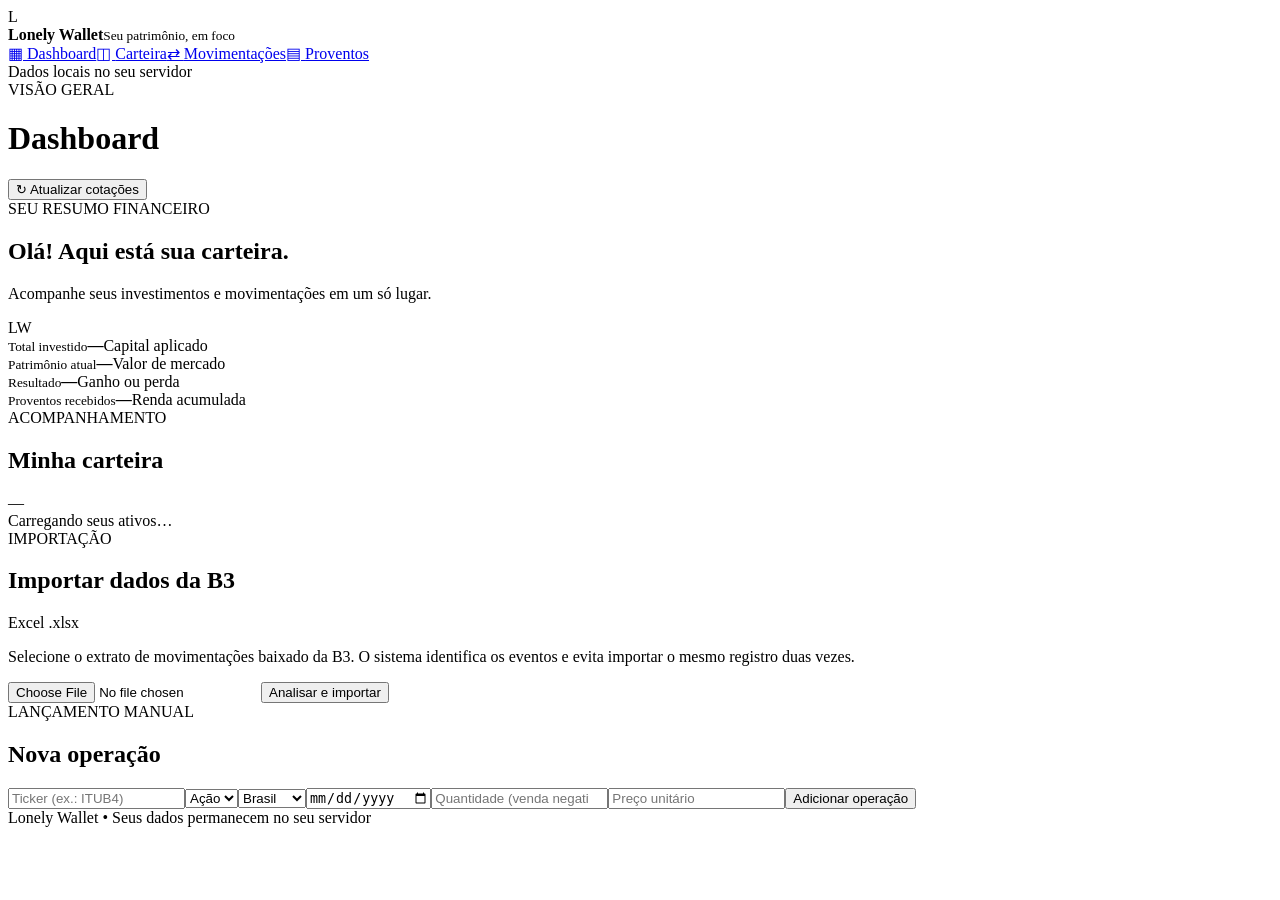
==== app/static/index.html @ d23b5d94 "Add files via upload" ====
<!DOCTYPE html>
<html lang="pt-BR">
<head>
<meta charset="UTF-8"><meta name="viewport" content="width=device-width, initial-scale=1">
<meta name="theme-color" content="#10131b"><link rel="manifest" href="/manifest.json">
<link rel="stylesheet" href="/style.css"><title>Lonely Wallet</title>
</head>
<body>
<div class="app">
<aside class="sidebar">
  <div class="brand"><div class="brand-icon">L</div><div><b>Lonely Wallet</b><small>Seu patrimônio, em foco</small></div></div>
  <nav><a class="active" href="#dashboard">▦ <span>Dashboard</span></a><a href="#carteira">◫ <span>Carteira</span></a><a href="#movimentacoes">⇄ <span>Movimentações</span></a><a href="#proventos">▤ <span>Proventos</span></a></nav>
  <div class="sidebar-bottom"><span class="status-dot"></span> Dados locais no seu servidor</div>
</aside>
<main>
<header class="topbar"><div><span class="eyebrow">VISÃO GERAL</span><h1>Dashboard</h1></div><button id="btn-atualizar" class="secondary">↻ Atualizar cotações</button></header>
<section class="welcome"><div><span class="eyebrow">SEU RESUMO FINANCEIRO</span><h2>Olá! Aqui está sua carteira.</h2><p>Acompanhe seus investimentos e movimentações em um só lugar.</p></div><div class="welcome-mark">LW</div></section>
<section class="metrics" id="totais">
<div class="metric"><small>Total investido</small><b>—</b><span>Capital aplicado</span></div><div class="metric"><small>Patrimônio atual</small><b>—</b><span>Valor de mercado</span></div><div class="metric"><small>Resultado</small><b>—</b><span>Ganho ou perda</span></div><div class="metric"><small>Proventos recebidos</small><b>—</b><span>Renda acumulada</span></div>
</section>
<section class="panel" id="carteira"><div class="section-head"><div><span class="eyebrow">ACOMPANHAMENTO</span><h2>Minha carteira</h2></div><span class="muted" id="qtd-ativos">—</span></div><div id="lista" class="asset-list"><div class="empty">Carregando seus ativos…</div></div></section>
<div class="columns">
<section class="panel" id="movimentacoes"><div class="section-head"><div><span class="eyebrow">IMPORTAÇÃO</span><h2>Importar dados da B3</h2></div><span class="tag">Excel .xlsx</span></div><p class="muted">Selecione o extrato de movimentações baixado da B3. O sistema identifica os eventos e evita importar o mesmo registro duas vezes.</p><div class="upload"><input type="file" id="arquivo" accept=".xlsx"><button id="btn-importar">Analisar e importar</button></div><div id="import-status" class="notice" hidden></div></section>
<section class="panel"><div class="section-head"><div><span class="eyebrow">LANÇAMENTO MANUAL</span><h2>Nova operação</h2></div></div><form id="form-op" class="operation-form">
<input name="ticker" placeholder="Ticker (ex.: ITUB4)" required><select name="tipo"><option value="acao">Ação</option><option value="fii">FII</option><option value="etf">ETF</option></select><select name="mercado"><option value="BR">Brasil</option><option value="EXT">Exterior</option></select><input name="data" type="date" required><input name="qtd" type="number" step="any" placeholder="Quantidade (venda negativa)" required><input name="preco" type="number" step="any" placeholder="Preço unitário" required><button type="submit">Adicionar operação</button>
</form></section>
</div>
<footer>Lonely Wallet <span>• Seus dados permanecem no seu servidor</span></footer>
</main></div>
<script src="/app.js"></script>
</body></html>
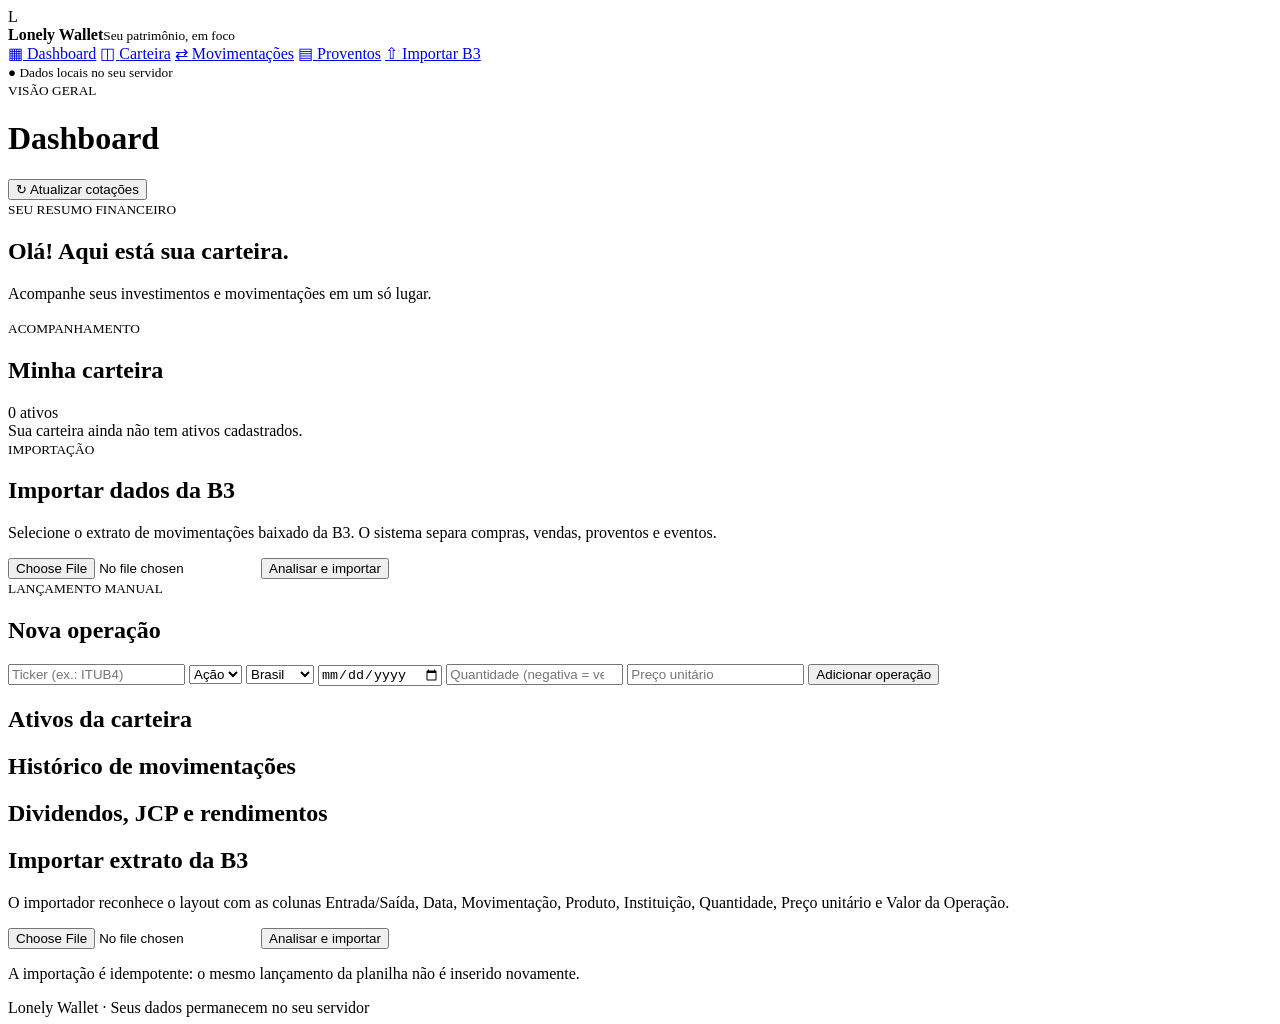
==== commit 3cf0b9cd: "Add files via upload" ====
--- a/app/static/index.html
+++ b/app/static/index.html
@@ -1,31 +1,41 @@
-<!DOCTYPE html>
-<html lang="pt-BR">
-<head>
-<meta charset="UTF-8"><meta name="viewport" content="width=device-width, initial-scale=1">
-<meta name="theme-color" content="#10131b"><link rel="manifest" href="/manifest.json">
-<link rel="stylesheet" href="/style.css"><title>Lonely Wallet</title>
-</head>
-<body>
-<div class="app">
+<!doctype html>
+<html lang="pt-BR"><head>
+<meta charset="utf-8"><meta name="viewport" content="width=device-width,initial-scale=1">
+<meta name="theme-color" content="#0b1220"><link rel="stylesheet" href="/style.css">
+<title>Lonely Wallet</title></head><body>
 <aside class="sidebar">
-  <div class="brand"><div class="brand-icon">L</div><div><b>Lonely Wallet</b><small>Seu patrimônio, em foco</small></div></div>
-  <nav><a class="active" href="#dashboard">▦ <span>Dashboard</span></a><a href="#carteira">◫ <span>Carteira</span></a><a href="#movimentacoes">⇄ <span>Movimentações</span></a><a href="#proventos">▤ <span>Proventos</span></a></nav>
-  <div class="sidebar-bottom"><span class="status-dot"></span> Dados locais no seu servidor</div>
+  <div class="brand"><div class="logo">L</div><div><b>Lonely Wallet</b><small>Seu patrimônio, em foco</small></div></div>
+  <nav id="nav">
+    <a href="#dashboard" data-page="dashboard" class="active">▦ <span>Dashboard</span></a>
+    <a href="#carteira" data-page="carteira">◫ <span>Carteira</span></a>
+    <a href="#movimentacoes" data-page="movimentacoes">⇄ <span>Movimentações</span></a>
+    <a href="#proventos" data-page="proventos">▤ <span>Proventos</span></a>
+    <a href="#importar" data-page="importar">⇧ <span>Importar B3</span></a>
+  </nav>
+  <small class="local">● Dados locais no seu servidor</small>
 </aside>
 <main>
-<header class="topbar"><div><span class="eyebrow">VISÃO GERAL</span><h1>Dashboard</h1></div><button id="btn-atualizar" class="secondary">↻ Atualizar cotações</button></header>
-<section class="welcome"><div><span class="eyebrow">SEU RESUMO FINANCEIRO</span><h2>Olá! Aqui está sua carteira.</h2><p>Acompanhe seus investimentos e movimentações em um só lugar.</p></div><div class="welcome-mark">LW</div></section>
-<section class="metrics" id="totais">
-<div class="metric"><small>Total investido</small><b>—</b><span>Capital aplicado</span></div><div class="metric"><small>Patrimônio atual</small><b>—</b><span>Valor de mercado</span></div><div class="metric"><small>Resultado</small><b>—</b><span>Ganho ou perda</span></div><div class="metric"><small>Proventos recebidos</small><b>—</b><span>Renda acumulada</span></div>
+<header><div><small id="eyebrow">VISÃO GERAL</small><h1 id="page-title">Dashboard</h1></div><button id="btn-atualizar" class="secondary">↻ Atualizar cotações</button></header>
+<section id="page-dashboard" class="page">
+  <div class="hero"><small>SEU RESUMO FINANCEIRO</small><h2>Olá! Aqui está sua carteira.</h2><p>Acompanhe seus investimentos e movimentações em um só lugar.</p></div>
+  <div class="cards" id="totais"></div>
+  <section class="panel"><div class="panel-head"><div><small>ACOMPANHAMENTO</small><h2>Minha carteira</h2></div><span id="ativos-count">0 ativos</span></div><div id="lista" class="empty">Sua carteira ainda não tem ativos cadastrados.</div></section>
+  <div class="two">
+    <section class="panel"><small>IMPORTAÇÃO</small><h2>Importar dados da B3</h2><p>Selecione o extrato de movimentações baixado da B3. O sistema separa compras, vendas, proventos e eventos.</p><div class="upload"><input type="file" id="arquivo" accept=".xlsx"><button id="btn-importar">Analisar e importar</button></div><div id="import-result"></div></section>
+    <section class="panel"><small>LANÇAMENTO MANUAL</small><h2>Nova operação</h2><form id="form-op" class="form-grid">
+      <input name="ticker" placeholder="Ticker (ex.: ITUB4)" required>
+      <select name="tipo"><option value="acao">Ação</option><option value="fii">FII</option><option value="etf">ETF</option></select>
+      <select name="mercado"><option value="BR">Brasil</option><option value="EXT">Exterior</option></select>
+      <input name="data" type="date" required>
+      <input name="qtd" type="number" step="any" placeholder="Quantidade (negativa = venda)" required>
+      <input name="preco" type="number" step="any" placeholder="Preço unitário" required>
+      <button class="wide" type="submit">Adicionar operação</button>
+    </form></section>
+  </div>
 </section>
-<section class="panel" id="carteira"><div class="section-head"><div><span class="eyebrow">ACOMPANHAMENTO</span><h2>Minha carteira</h2></div><span class="muted" id="qtd-ativos">—</span></div><div id="lista" class="asset-list"><div class="empty">Carregando seus ativos…</div></div></section>
-<div class="columns">
-<section class="panel" id="movimentacoes"><div class="section-head"><div><span class="eyebrow">IMPORTAÇÃO</span><h2>Importar dados da B3</h2></div><span class="tag">Excel .xlsx</span></div><p class="muted">Selecione o extrato de movimentações baixado da B3. O sistema identifica os eventos e evita importar o mesmo registro duas vezes.</p><div class="upload"><input type="file" id="arquivo" accept=".xlsx"><button id="btn-importar">Analisar e importar</button></div><div id="import-status" class="notice" hidden></div></section>
-<section class="panel"><div class="section-head"><div><span class="eyebrow">LANÇAMENTO MANUAL</span><h2>Nova operação</h2></div></div><form id="form-op" class="operation-form">
-<input name="ticker" placeholder="Ticker (ex.: ITUB4)" required><select name="tipo"><option value="acao">Ação</option><option value="fii">FII</option><option value="etf">ETF</option></select><select name="mercado"><option value="BR">Brasil</option><option value="EXT">Exterior</option></select><input name="data" type="date" required><input name="qtd" type="number" step="any" placeholder="Quantidade (venda negativa)" required><input name="preco" type="number" step="any" placeholder="Preço unitário" required><button type="submit">Adicionar operação</button>
-</form></section>
-</div>
-<footer>Lonely Wallet <span>• Seus dados permanecem no seu servidor</span></footer>
-</main></div>
-<script src="/app.js"></script>
-</body></html>+<section id="page-carteira" class="page hidden"><section class="panel"><h2>Ativos da carteira</h2><div id="carteira-table"></div></section></section>
+<section id="page-movimentacoes" class="page hidden"><section class="panel"><h2>Histórico de movimentações</h2><div id="mov-table"></div></section></section>
+<section id="page-proventos" class="page hidden"><section class="panel"><h2>Dividendos, JCP e rendimentos</h2><div id="prov-table"></div></section></section>
+<section id="page-importar" class="page hidden"><section class="panel"><h2>Importar extrato da B3</h2><p>O importador reconhece o layout com as colunas Entrada/Saída, Data, Movimentação, Produto, Instituição, Quantidade, Preço unitário e Valor da Operação.</p><input type="file" id="arquivo2" accept=".xlsx"><button id="btn-importar2">Analisar e importar</button><div id="import-result2"></div><p class="muted">A importação é idempotente: o mesmo lançamento da planilha não é inserido novamente.</p></section></section>
+<footer>Lonely Wallet · Seus dados permanecem no seu servidor</footer>
+</main><script src="/app.js"></script></body></html>
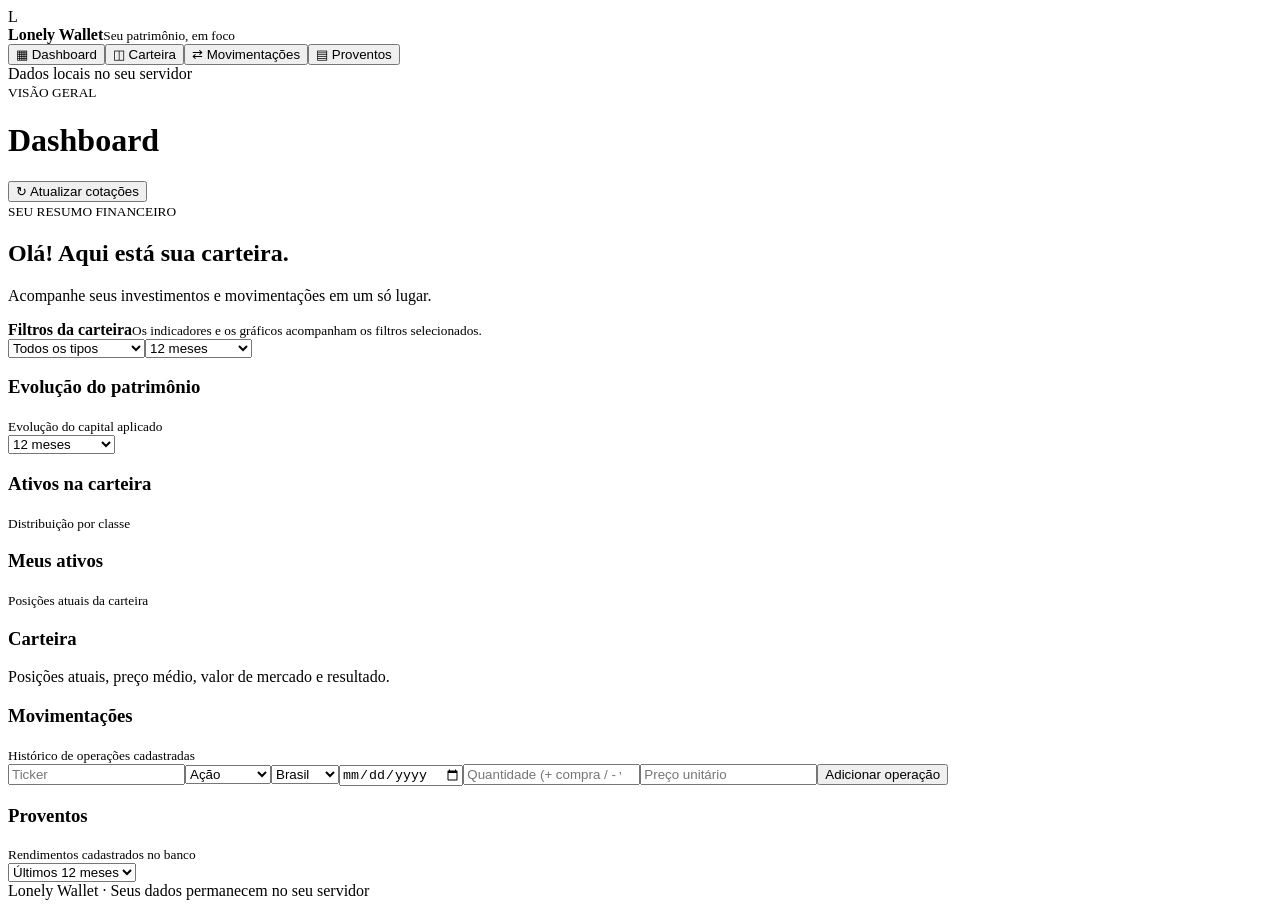
==== commit 8cb9de27: "Add files via upload" ====
--- a/app/static/index.html
+++ b/app/static/index.html
@@ -1,41 +1,18 @@
 <!doctype html>
-<html lang="pt-BR"><head>
-<meta charset="utf-8"><meta name="viewport" content="width=device-width,initial-scale=1">
-<meta name="theme-color" content="#0b1220"><link rel="stylesheet" href="/style.css">
-<title>Lonely Wallet</title></head><body>
-<aside class="sidebar">
-  <div class="brand"><div class="logo">L</div><div><b>Lonely Wallet</b><small>Seu patrimônio, em foco</small></div></div>
-  <nav id="nav">
-    <a href="#dashboard" data-page="dashboard" class="active">▦ <span>Dashboard</span></a>
-    <a href="#carteira" data-page="carteira">◫ <span>Carteira</span></a>
-    <a href="#movimentacoes" data-page="movimentacoes">⇄ <span>Movimentações</span></a>
-    <a href="#proventos" data-page="proventos">▤ <span>Proventos</span></a>
-    <a href="#importar" data-page="importar">⇧ <span>Importar B3</span></a>
-  </nav>
-  <small class="local">● Dados locais no seu servidor</small>
-</aside>
-<main>
-<header><div><small id="eyebrow">VISÃO GERAL</small><h1 id="page-title">Dashboard</h1></div><button id="btn-atualizar" class="secondary">↻ Atualizar cotações</button></header>
-<section id="page-dashboard" class="page">
-  <div class="hero"><small>SEU RESUMO FINANCEIRO</small><h2>Olá! Aqui está sua carteira.</h2><p>Acompanhe seus investimentos e movimentações em um só lugar.</p></div>
-  <div class="cards" id="totais"></div>
-  <section class="panel"><div class="panel-head"><div><small>ACOMPANHAMENTO</small><h2>Minha carteira</h2></div><span id="ativos-count">0 ativos</span></div><div id="lista" class="empty">Sua carteira ainda não tem ativos cadastrados.</div></section>
-  <div class="two">
-    <section class="panel"><small>IMPORTAÇÃO</small><h2>Importar dados da B3</h2><p>Selecione o extrato de movimentações baixado da B3. O sistema separa compras, vendas, proventos e eventos.</p><div class="upload"><input type="file" id="arquivo" accept=".xlsx"><button id="btn-importar">Analisar e importar</button></div><div id="import-result"></div></section>
-    <section class="panel"><small>LANÇAMENTO MANUAL</small><h2>Nova operação</h2><form id="form-op" class="form-grid">
-      <input name="ticker" placeholder="Ticker (ex.: ITUB4)" required>
-      <select name="tipo"><option value="acao">Ação</option><option value="fii">FII</option><option value="etf">ETF</option></select>
-      <select name="mercado"><option value="BR">Brasil</option><option value="EXT">Exterior</option></select>
-      <input name="data" type="date" required>
-      <input name="qtd" type="number" step="any" placeholder="Quantidade (negativa = venda)" required>
-      <input name="preco" type="number" step="any" placeholder="Preço unitário" required>
-      <button class="wide" type="submit">Adicionar operação</button>
-    </form></section>
-  </div>
+<html lang="pt-BR"><head><meta charset="utf-8"><meta name="viewport" content="width=device-width,initial-scale=1">
+<meta name="theme-color" content="#101722"><title>Lonely Wallet</title><link rel="stylesheet" href="/style.css"></head>
+<body><aside class="sidebar"><div class="brand"><span class="logo">L</span><div><b>Lonely Wallet</b><small>Seu patrimônio, em foco</small></div></div>
+<nav><button data-page="dashboard" class="nav active">▦ <span>Dashboard</span></button><button data-page="carteira" class="nav">◫ <span>Carteira</span></button><button data-page="movimentacoes" class="nav">⇄ <span>Movimentações</span></button><button data-page="proventos" class="nav">▤ <span>Proventos</span></button></nav><div class="local"><i></i> Dados locais no seu servidor</div></aside>
+<main><header><div><small class="eyebrow">VISÃO GERAL</small><h1 id="page-title">Dashboard</h1></div><button id="refresh" class="secondary">↻ Atualizar cotações</button></header>
+<section id="dashboard" class="page">
+<div class="hero"><small>SEU RESUMO FINANCEIRO</small><h2>Olá! Aqui está sua carteira.</h2><p>Acompanhe seus investimentos e movimentações em um só lugar.</p></div>
+<div class="kpis" id="kpis"></div>
+<div class="filters panel"><div><b>Filtros da carteira</b><small>Os indicadores e os gráficos acompanham os filtros selecionados.</small></div><div class="filter-controls"><select id="asset-filter"><option value="todos">Todos os tipos</option><option value="acao">Ações</option><option value="fii">Fundos imobiliários</option><option value="renda_fixa">Renda fixa</option><option value="etf">ETFs</option><option value="cripto">Criptoativos</option></select><select id="period-filter"><option value="inicio">Desde o início</option><option value="30d">30 dias</option><option value="12m" selected>12 meses</option><option value="2a">2 anos</option><option value="5a">5 anos</option><option value="10a">10 anos</option></select></div></div>
+<div class="charts"><article class="panel"><div class="panel-head"><div><h3>Evolução do patrimônio</h3><small id="history-note">Evolução do capital aplicado</small></div><select id="period-chart"><option value="inicio">Desde o início</option><option value="30d">30 dias</option><option value="12m" selected>12 meses</option><option value="2a">2 anos</option><option value="5a">5 anos</option><option value="10a">10 anos</option></select></div><div id="bar-chart" class="chart"></div></article>
+<article class="panel"><div class="panel-head"><div><h3>Ativos na carteira</h3><small>Distribuição por classe</small></div></div><div id="donut-chart" class="donut-area"></div></article></div>
+<article class="panel holdings"><div class="panel-head"><div><h3>Meus ativos</h3><small>Posições atuais da carteira</small></div></div><div id="asset-list"></div></article>
 </section>
-<section id="page-carteira" class="page hidden"><section class="panel"><h2>Ativos da carteira</h2><div id="carteira-table"></div></section></section>
-<section id="page-movimentacoes" class="page hidden"><section class="panel"><h2>Histórico de movimentações</h2><div id="mov-table"></div></section></section>
-<section id="page-proventos" class="page hidden"><section class="panel"><h2>Dividendos, JCP e rendimentos</h2><div id="prov-table"></div></section></section>
-<section id="page-importar" class="page hidden"><section class="panel"><h2>Importar extrato da B3</h2><p>O importador reconhece o layout com as colunas Entrada/Saída, Data, Movimentação, Produto, Instituição, Quantidade, Preço unitário e Valor da Operação.</p><input type="file" id="arquivo2" accept=".xlsx"><button id="btn-importar2">Analisar e importar</button><div id="import-result2"></div><p class="muted">A importação é idempotente: o mesmo lançamento da planilha não é inserido novamente.</p></section></section>
-<footer>Lonely Wallet · Seus dados permanecem no seu servidor</footer>
-</main><script src="/app.js"></script></body></html>
+<section id="carteira" class="page hidden"><div class="panel"><h3>Carteira</h3><p class="muted">Posições atuais, preço médio, valor de mercado e resultado.</p><div id="portfolio-list"></div></div></section>
+<section id="movimentacoes" class="page hidden"><div class="panel"><div class="panel-head"><div><h3>Movimentações</h3><small>Histórico de operações cadastradas</small></div></div><form id="form-op" class="operation-form"><input name="ticker" placeholder="Ticker" required><select name="tipo"><option value="acao">Ação</option><option value="fii">FII</option><option value="renda_fixa">Renda fixa</option><option value="etf">ETF</option></select><select name="mercado"><option value="BR">Brasil</option><option value="EXT">Exterior</option></select><input name="data" type="date" required><input name="qtd" type="number" step="any" placeholder="Quantidade (+ compra / - venda)" required><input name="preco" type="number" step="any" placeholder="Preço unitário" required><button>Adicionar operação</button></form><div id="operations-list"></div></div></section>
+<section id="proventos" class="page hidden"><div class="panel"><div class="panel-head"><div><h3>Proventos</h3><small>Rendimentos cadastrados no banco</small></div><select id="prov-period"><option value="12">Últimos 12 meses</option><option value="24">Últimos 24 meses</option><option value="60">Últimos 5 anos</option></select></div><div id="dividends-list"></div></div></section>
+<footer>Lonely Wallet · Seus dados permanecem no seu servidor</footer></main><script src="/app.js"></script></body></html>
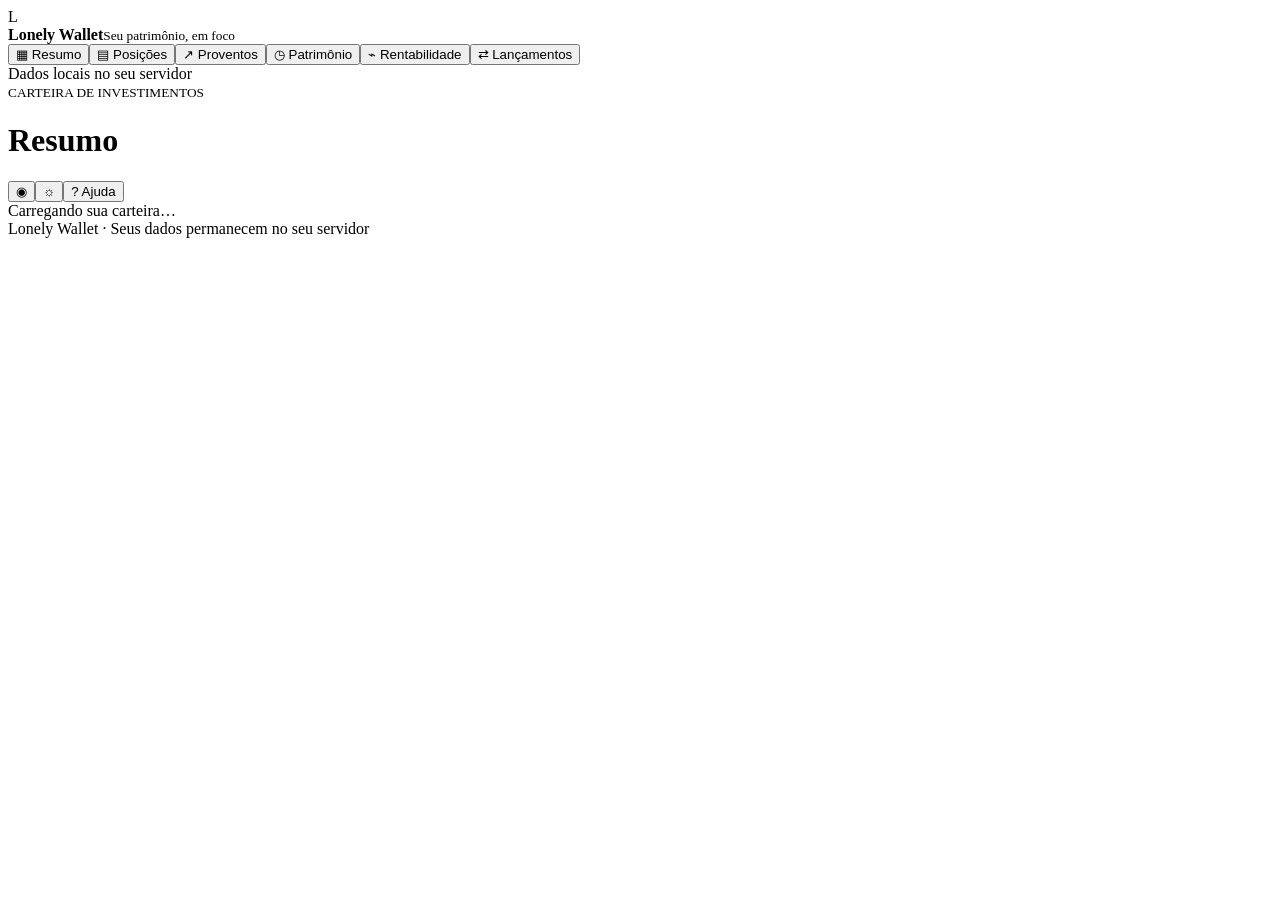
==== commit 264c01db: "Add files via upload" ====
--- a/app/static/index.html
+++ b/app/static/index.html
@@ -1,18 +1,12 @@
 <!doctype html>
 <html lang="pt-BR"><head><meta charset="utf-8"><meta name="viewport" content="width=device-width,initial-scale=1">
-<meta name="theme-color" content="#101722"><title>Lonely Wallet</title><link rel="stylesheet" href="/style.css"></head>
-<body><aside class="sidebar"><div class="brand"><span class="logo">L</span><div><b>Lonely Wallet</b><small>Seu patrimônio, em foco</small></div></div>
-<nav><button data-page="dashboard" class="nav active">▦ <span>Dashboard</span></button><button data-page="carteira" class="nav">◫ <span>Carteira</span></button><button data-page="movimentacoes" class="nav">⇄ <span>Movimentações</span></button><button data-page="proventos" class="nav">▤ <span>Proventos</span></button></nav><div class="local"><i></i> Dados locais no seu servidor</div></aside>
-<main><header><div><small class="eyebrow">VISÃO GERAL</small><h1 id="page-title">Dashboard</h1></div><button id="refresh" class="secondary">↻ Atualizar cotações</button></header>
-<section id="dashboard" class="page">
-<div class="hero"><small>SEU RESUMO FINANCEIRO</small><h2>Olá! Aqui está sua carteira.</h2><p>Acompanhe seus investimentos e movimentações em um só lugar.</p></div>
-<div class="kpis" id="kpis"></div>
-<div class="filters panel"><div><b>Filtros da carteira</b><small>Os indicadores e os gráficos acompanham os filtros selecionados.</small></div><div class="filter-controls"><select id="asset-filter"><option value="todos">Todos os tipos</option><option value="acao">Ações</option><option value="fii">Fundos imobiliários</option><option value="renda_fixa">Renda fixa</option><option value="etf">ETFs</option><option value="cripto">Criptoativos</option></select><select id="period-filter"><option value="inicio">Desde o início</option><option value="30d">30 dias</option><option value="12m" selected>12 meses</option><option value="2a">2 anos</option><option value="5a">5 anos</option><option value="10a">10 anos</option></select></div></div>
-<div class="charts"><article class="panel"><div class="panel-head"><div><h3>Evolução do patrimônio</h3><small id="history-note">Evolução do capital aplicado</small></div><select id="period-chart"><option value="inicio">Desde o início</option><option value="30d">30 dias</option><option value="12m" selected>12 meses</option><option value="2a">2 anos</option><option value="5a">5 anos</option><option value="10a">10 anos</option></select></div><div id="bar-chart" class="chart"></div></article>
-<article class="panel"><div class="panel-head"><div><h3>Ativos na carteira</h3><small>Distribuição por classe</small></div></div><div id="donut-chart" class="donut-area"></div></article></div>
-<article class="panel holdings"><div class="panel-head"><div><h3>Meus ativos</h3><small>Posições atuais da carteira</small></div></div><div id="asset-list"></div></article>
-</section>
-<section id="carteira" class="page hidden"><div class="panel"><h3>Carteira</h3><p class="muted">Posições atuais, preço médio, valor de mercado e resultado.</p><div id="portfolio-list"></div></div></section>
-<section id="movimentacoes" class="page hidden"><div class="panel"><div class="panel-head"><div><h3>Movimentações</h3><small>Histórico de operações cadastradas</small></div></div><form id="form-op" class="operation-form"><input name="ticker" placeholder="Ticker" required><select name="tipo"><option value="acao">Ação</option><option value="fii">FII</option><option value="renda_fixa">Renda fixa</option><option value="etf">ETF</option></select><select name="mercado"><option value="BR">Brasil</option><option value="EXT">Exterior</option></select><input name="data" type="date" required><input name="qtd" type="number" step="any" placeholder="Quantidade (+ compra / - venda)" required><input name="preco" type="number" step="any" placeholder="Preço unitário" required><button>Adicionar operação</button></form><div id="operations-list"></div></div></section>
-<section id="proventos" class="page hidden"><div class="panel"><div class="panel-head"><div><h3>Proventos</h3><small>Rendimentos cadastrados no banco</small></div><select id="prov-period"><option value="12">Últimos 12 meses</option><option value="24">Últimos 24 meses</option><option value="60">Últimos 5 anos</option></select></div><div id="dividends-list"></div></div></section>
-<footer>Lonely Wallet · Seus dados permanecem no seu servidor</footer></main><script src="/app.js"></script></body></html>+<meta name="theme-color" content="#11151e"><link rel="manifest" href="/manifest.json"><link rel="stylesheet" href="/style.css"><title>Lonely Wallet</title></head>
+<body><div class="shell">
+<aside class="sidebar"><div class="brand"><span class="logo">L</span><div><b>Lonely Wallet</b><small>Seu patrimônio, em foco</small></div></div>
+<nav id="nav"><button data-page="resumo" class="active">▦ <span>Resumo</span></button><button data-page="posicoes">▤ <span>Posições</span></button><button data-page="proventos">↗ <span>Proventos</span></button><button data-page="patrimonio">◷ <span>Patrimônio</span></button><button data-page="rentabilidade">⌁ <span>Rentabilidade</span></button><button data-page="lancamentos">⇄ <span>Lançamentos</span></button></nav>
+<div class="side-bottom"><span class="dot"></span> Dados locais no seu servidor</div></aside>
+<main class="main"><header class="topbar"><div><small>CARTEIRA DE INVESTIMENTOS</small><h1 id="page-title">Resumo</h1></div><div class="tools"><button id="privacy" title="Ocultar valores">◉</button><button id="theme" title="Alternar tema">☼</button><button id="help">? Ajuda</button></div></header>
+<section id="content"><div class="loading">Carregando sua carteira…</div></section>
+<footer>Lonely Wallet · Seus dados permanecem no seu servidor</footer></main></div>
+<div id="toast" role="status"></div><input type="file" id="file-b3" accept=".xlsx" hidden>
+<script src="/app.js"></script></body></html>
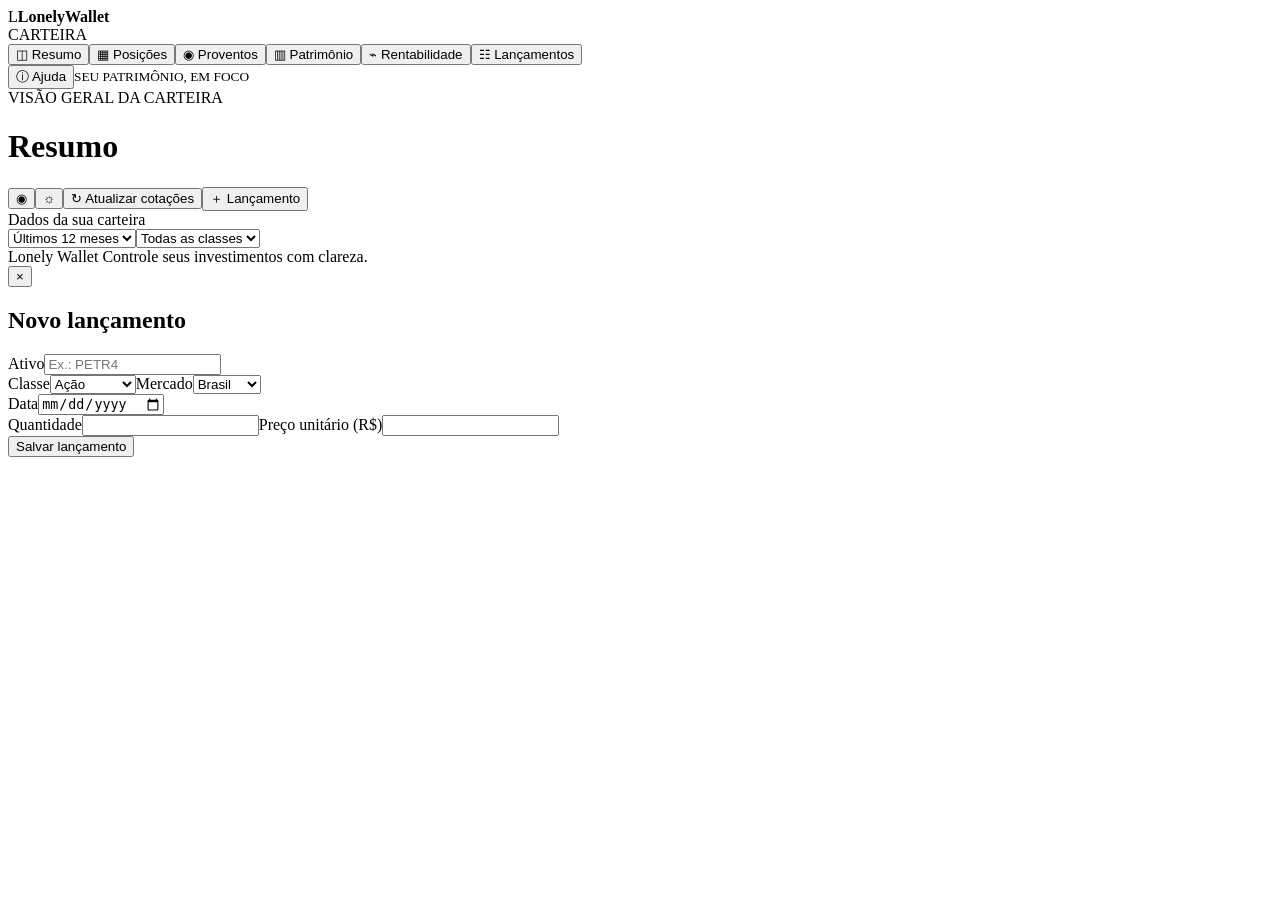
==== commit 749948a5: "Add files via upload" ====
--- a/app/static/index.html
+++ b/app/static/index.html
@@ -1,12 +1,8 @@
 <!doctype html>
-<html lang="pt-BR"><head><meta charset="utf-8"><meta name="viewport" content="width=device-width,initial-scale=1">
-<meta name="theme-color" content="#11151e"><link rel="manifest" href="/manifest.json"><link rel="stylesheet" href="/style.css"><title>Lonely Wallet</title></head>
-<body><div class="shell">
-<aside class="sidebar"><div class="brand"><span class="logo">L</span><div><b>Lonely Wallet</b><small>Seu patrimônio, em foco</small></div></div>
-<nav id="nav"><button data-page="resumo" class="active">▦ <span>Resumo</span></button><button data-page="posicoes">▤ <span>Posições</span></button><button data-page="proventos">↗ <span>Proventos</span></button><button data-page="patrimonio">◷ <span>Patrimônio</span></button><button data-page="rentabilidade">⌁ <span>Rentabilidade</span></button><button data-page="lancamentos">⇄ <span>Lançamentos</span></button></nav>
-<div class="side-bottom"><span class="dot"></span> Dados locais no seu servidor</div></aside>
-<main class="main"><header class="topbar"><div><small>CARTEIRA DE INVESTIMENTOS</small><h1 id="page-title">Resumo</h1></div><div class="tools"><button id="privacy" title="Ocultar valores">◉</button><button id="theme" title="Alternar tema">☼</button><button id="help">? Ajuda</button></div></header>
-<section id="content"><div class="loading">Carregando sua carteira…</div></section>
-<footer>Lonely Wallet · Seus dados permanecem no seu servidor</footer></main></div>
-<div id="toast" role="status"></div><input type="file" id="file-b3" accept=".xlsx" hidden>
-<script src="/app.js"></script></body></html>+<html lang="pt-BR"><head><meta charset="utf-8"><meta name="viewport" content="width=device-width,initial-scale=1"><meta name="theme-color" content="#11141b"><title>Lonely Wallet</title><link rel="stylesheet" href="/style.css"></head>
+<body><aside class="sidebar"><div class="brand"><span class="brandmark">L</span><b>Lonely<span>Wallet</span></b></div><div class="side-label">CARTEIRA</div><nav id="nav">
+<button class="active" data-page="resumo">◫ <span>Resumo</span></button><button data-page="posicoes">▦ <span>Posições</span></button><button data-page="proventos">◉ <span>Proventos</span></button><button data-page="patrimonio">▥ <span>Patrimônio</span></button><button data-page="rentabilidade">⌁ <span>Rentabilidade</span></button><button data-page="lancamentos">☷ <span>Lançamentos</span></button></nav><div class="sidebar-bottom"><button id="help">ⓘ <span>Ajuda</span></button><small>SEU PATRIMÔNIO, EM FOCO</small></div></aside>
+<main><header><div><div class="eyebrow">VISÃO GERAL DA CARTEIRA</div><h1 id="page-title">Resumo</h1></div><div class="actions"><button class="iconbtn" id="hide-values" title="Ocultar valores">◉</button><button class="iconbtn" id="theme" title="Alternar tema">☼</button><button class="outline" id="refresh">↻ Atualizar cotações</button><button class="primary" id="new-op">＋ Lançamento</button></div></header>
+<div class="toolbar"><span id="updated">Dados da sua carteira</span><div><select id="period"><option value="12">Últimos 12 meses</option><option value="6">Últimos 6 meses</option><option value="3">Últimos 3 meses</option><option value="all">Todo o período</option></select><select id="class-filter"><option value="all">Todas as classes</option><option value="acao">Ações</option><option value="fii">FIIs</option><option value="etf">ETFs</option><option value="renda_fixa">Renda fixa</option></select></div></div>
+<section id="content"></section><footer>Lonely Wallet <span>Controle seus investimentos com clareza.</span></footer></main>
+<div class="modal hidden" id="modal"><form id="op-form" class="dialog"><button type="button" class="close" id="close">×</button><h2>Novo lançamento</h2><label>Ativo<input name="ticker" placeholder="Ex.: PETR4" required></label><div class="two"><label>Classe<select name="tipo"><option value="acao">Ação</option><option value="fii">FII</option><option value="etf">ETF</option><option value="renda_fixa">Renda fixa</option></select></label><label>Mercado<select name="mercado"><option value="BR">Brasil</option><option value="EXT">Exterior</option></select></label></div><label>Data<input name="data" type="date" required></label><div class="two"><label>Quantidade<input name="qtd" type="number" step="any" required></label><label>Preço unitário (R$)<input name="preco" type="number" step="any" required></label></div><button class="primary full">Salvar lançamento</button></form></div><script src="/app.js"></script></body></html>
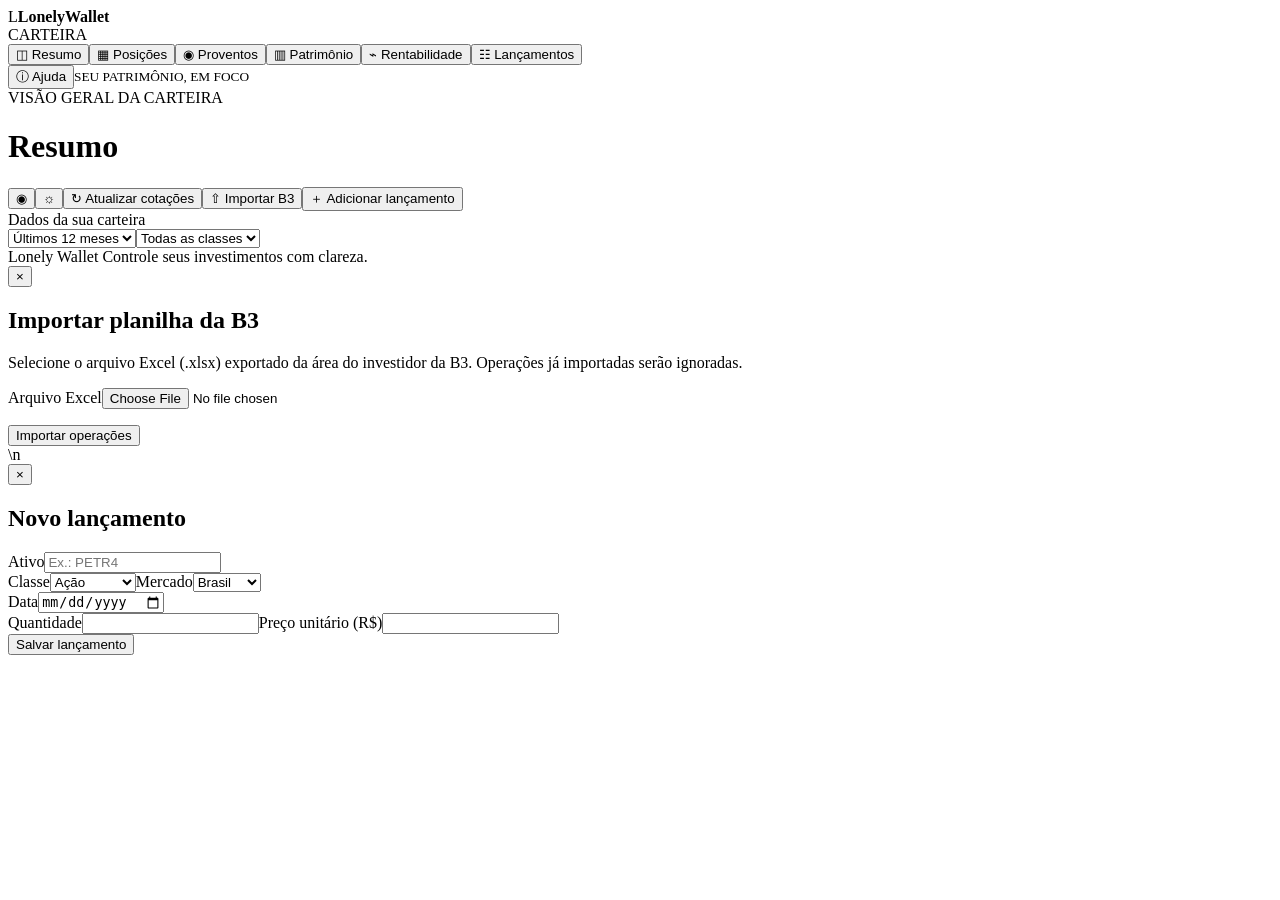
==== commit 6f3d6c88: "Add files via upload" ====
--- a/app/static/index.html
+++ b/app/static/index.html
@@ -2,7 +2,7 @@
 <html lang="pt-BR"><head><meta charset="utf-8"><meta name="viewport" content="width=device-width,initial-scale=1"><meta name="theme-color" content="#11141b"><title>Lonely Wallet</title><link rel="stylesheet" href="/style.css"></head>
 <body><aside class="sidebar"><div class="brand"><span class="brandmark">L</span><b>Lonely<span>Wallet</span></b></div><div class="side-label">CARTEIRA</div><nav id="nav">
 <button class="active" data-page="resumo">◫ <span>Resumo</span></button><button data-page="posicoes">▦ <span>Posições</span></button><button data-page="proventos">◉ <span>Proventos</span></button><button data-page="patrimonio">▥ <span>Patrimônio</span></button><button data-page="rentabilidade">⌁ <span>Rentabilidade</span></button><button data-page="lancamentos">☷ <span>Lançamentos</span></button></nav><div class="sidebar-bottom"><button id="help">ⓘ <span>Ajuda</span></button><small>SEU PATRIMÔNIO, EM FOCO</small></div></aside>
-<main><header><div><div class="eyebrow">VISÃO GERAL DA CARTEIRA</div><h1 id="page-title">Resumo</h1></div><div class="actions"><button class="iconbtn" id="hide-values" title="Ocultar valores">◉</button><button class="iconbtn" id="theme" title="Alternar tema">☼</button><button class="outline" id="refresh">↻ Atualizar cotações</button><button class="primary" id="new-op">＋ Lançamento</button></div></header>
+<main><header><div><div class="eyebrow">VISÃO GERAL DA CARTEIRA</div><h1 id="page-title">Resumo</h1></div><div class="actions"><button class="iconbtn" id="hide-values" title="Ocultar valores">◉</button><button class="iconbtn" id="theme" title="Alternar tema">☼</button><button class="outline" id="refresh">↻ Atualizar cotações</button><button class="outline" id="import-b3">⇧ Importar B3</button><button class="primary" id="new-op">＋ Adicionar lançamento</button></div></header>
 <div class="toolbar"><span id="updated">Dados da sua carteira</span><div><select id="period"><option value="12">Últimos 12 meses</option><option value="6">Últimos 6 meses</option><option value="3">Últimos 3 meses</option><option value="all">Todo o período</option></select><select id="class-filter"><option value="all">Todas as classes</option><option value="acao">Ações</option><option value="fii">FIIs</option><option value="etf">ETFs</option><option value="renda_fixa">Renda fixa</option></select></div></div>
 <section id="content"></section><footer>Lonely Wallet <span>Controle seus investimentos com clareza.</span></footer></main>
-<div class="modal hidden" id="modal"><form id="op-form" class="dialog"><button type="button" class="close" id="close">×</button><h2>Novo lançamento</h2><label>Ativo<input name="ticker" placeholder="Ex.: PETR4" required></label><div class="two"><label>Classe<select name="tipo"><option value="acao">Ação</option><option value="fii">FII</option><option value="etf">ETF</option><option value="renda_fixa">Renda fixa</option></select></label><label>Mercado<select name="mercado"><option value="BR">Brasil</option><option value="EXT">Exterior</option></select></label></div><label>Data<input name="data" type="date" required></label><div class="two"><label>Quantidade<input name="qtd" type="number" step="any" required></label><label>Preço unitário (R$)<input name="preco" type="number" step="any" required></label></div><button class="primary full">Salvar lançamento</button></form></div><script src="/app.js"></script></body></html>+<div class="modal hidden" id="import-modal"><form id="import-form" class="dialog"><button type="button" class="close" id="close-import">×</button><h2>Importar planilha da B3</h2><p class="sub">Selecione o arquivo Excel (.xlsx) exportado da área do investidor da B3. Operações já importadas serão ignoradas.</p><label>Arquivo Excel<input type="file" id="xlsx" accept=".xlsx" required></label><p class="sub" id="import-result" aria-live="polite"></p><button class="primary full" id="do-import">Importar operações</button></form></div>\n<div class="modal hidden" id="modal"><form id="op-form" class="dialog"><button type="button" class="close" id="close">×</button><h2>Novo lançamento</h2><label>Ativo<input name="ticker" placeholder="Ex.: PETR4" required></label><div class="two"><label>Classe<select name="tipo"><option value="acao">Ação</option><option value="fii">FII</option><option value="etf">ETF</option><option value="renda_fixa">Renda fixa</option></select></label><label>Mercado<select name="mercado"><option value="BR">Brasil</option><option value="EXT">Exterior</option></select></label></div><label>Data<input name="data" type="date" required></label><div class="two"><label>Quantidade<input name="qtd" type="number" step="any" required></label><label>Preço unitário (R$)<input name="preco" type="number" step="any" required></label></div><button class="primary full">Salvar lançamento</button></form></div><script src="/app.js"></script></body></html>
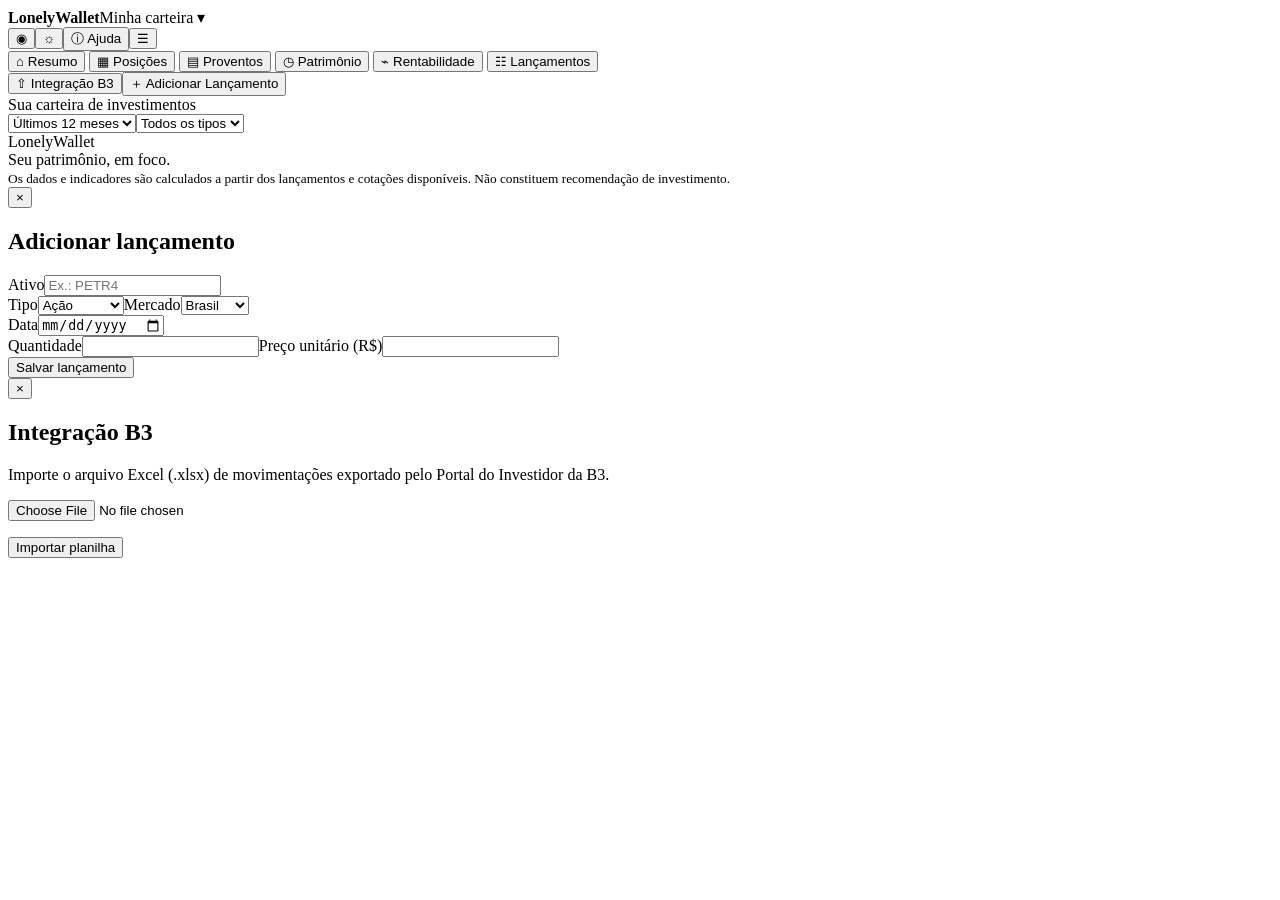
==== commit cf16d3e8: "Add files via upload" ====
--- a/app/static/index.html
+++ b/app/static/index.html
@@ -1,8 +1,20 @@
 <!doctype html>
-<html lang="pt-BR"><head><meta charset="utf-8"><meta name="viewport" content="width=device-width,initial-scale=1"><meta name="theme-color" content="#11141b"><title>Lonely Wallet</title><link rel="stylesheet" href="/style.css"></head>
-<body><aside class="sidebar"><div class="brand"><span class="brandmark">L</span><b>Lonely<span>Wallet</span></b></div><div class="side-label">CARTEIRA</div><nav id="nav">
-<button class="active" data-page="resumo">◫ <span>Resumo</span></button><button data-page="posicoes">▦ <span>Posições</span></button><button data-page="proventos">◉ <span>Proventos</span></button><button data-page="patrimonio">▥ <span>Patrimônio</span></button><button data-page="rentabilidade">⌁ <span>Rentabilidade</span></button><button data-page="lancamentos">☷ <span>Lançamentos</span></button></nav><div class="sidebar-bottom"><button id="help">ⓘ <span>Ajuda</span></button><small>SEU PATRIMÔNIO, EM FOCO</small></div></aside>
-<main><header><div><div class="eyebrow">VISÃO GERAL DA CARTEIRA</div><h1 id="page-title">Resumo</h1></div><div class="actions"><button class="iconbtn" id="hide-values" title="Ocultar valores">◉</button><button class="iconbtn" id="theme" title="Alternar tema">☼</button><button class="outline" id="refresh">↻ Atualizar cotações</button><button class="outline" id="import-b3">⇧ Importar B3</button><button class="primary" id="new-op">＋ Adicionar lançamento</button></div></header>
-<div class="toolbar"><span id="updated">Dados da sua carteira</span><div><select id="period"><option value="12">Últimos 12 meses</option><option value="6">Últimos 6 meses</option><option value="3">Últimos 3 meses</option><option value="all">Todo o período</option></select><select id="class-filter"><option value="all">Todas as classes</option><option value="acao">Ações</option><option value="fii">FIIs</option><option value="etf">ETFs</option><option value="renda_fixa">Renda fixa</option></select></div></div>
-<section id="content"></section><footer>Lonely Wallet <span>Controle seus investimentos com clareza.</span></footer></main>
-<div class="modal hidden" id="import-modal"><form id="import-form" class="dialog"><button type="button" class="close" id="close-import">×</button><h2>Importar planilha da B3</h2><p class="sub">Selecione o arquivo Excel (.xlsx) exportado da área do investidor da B3. Operações já importadas serão ignoradas.</p><label>Arquivo Excel<input type="file" id="xlsx" accept=".xlsx" required></label><p class="sub" id="import-result" aria-live="polite"></p><button class="primary full" id="do-import">Importar operações</button></form></div>\n<div class="modal hidden" id="modal"><form id="op-form" class="dialog"><button type="button" class="close" id="close">×</button><h2>Novo lançamento</h2><label>Ativo<input name="ticker" placeholder="Ex.: PETR4" required></label><div class="two"><label>Classe<select name="tipo"><option value="acao">Ação</option><option value="fii">FII</option><option value="etf">ETF</option><option value="renda_fixa">Renda fixa</option></select></label><label>Mercado<select name="mercado"><option value="BR">Brasil</option><option value="EXT">Exterior</option></select></label></div><label>Data<input name="data" type="date" required></label><div class="two"><label>Quantidade<input name="qtd" type="number" step="any" required></label><label>Preço unitário (R$)<input name="preco" type="number" step="any" required></label></div><button class="primary full">Salvar lançamento</button></form></div><script src="/app.js"></script></body></html>+<html lang="pt-BR"><head><meta charset="utf-8"><meta name="viewport" content="width=device-width,initial-scale=1"><meta name="theme-color" content="#151820"><title>Lonely Wallet</title><link rel="stylesheet" href="/style.css"></head>
+<body>
+<header class="topbar">
+  <div class="brand"><b>Lonely<span>Wallet</span></b><span class="brand-sep"></span><span class="portfolio-name">Minha carteira ▾</span></div>
+  <div class="top-actions"><button id="hide-values" title="Ocultar valores">◉</button><button id="theme" title="Alternar tema">☼</button><button id="help">ⓘ Ajuda</button><button class="menu-btn">☰</button></div>
+</header>
+<div class="subbar"><nav id="nav">
+<button class="active" data-page="resumo">⌂ <span>Resumo</span></button>
+<button data-page="posicoes">▦ <span>Posições</span></button>
+<button data-page="proventos">▤ <span>Proventos</span></button>
+<button data-page="patrimonio">◷ <span>Patrimônio</span></button>
+<button data-page="rentabilidade">⌁ <span>Rentabilidade</span></button>
+<button data-page="lancamentos">☷ <span>Lançamentos</span></button>
+</nav><div class="actions"><button class="outline" id="import-top">⇧ Integração B3</button><button class="primary" id="new-op">＋ Adicionar Lançamento</button></div></div>
+<main><div class="toolbar"><span id="updated">Sua carteira de investimentos</span><div><select id="period"><option value="12">Últimos 12 meses</option><option value="6">Últimos 6 meses</option><option value="3">Últimos 3 meses</option><option value="all">Desde o início</option></select><select id="class-filter"><option value="all">Todos os tipos</option><option value="acao">Ações</option><option value="fii">FIIs</option><option value="etf">ETFs</option><option value="renda_fixa">Renda fixa</option></select></div></div><section id="content"></section>
+<footer><div class="footer-brand">LonelyWallet</div><div>Seu patrimônio, em foco.</div><small>Os dados e indicadores são calculados a partir dos lançamentos e cotações disponíveis. Não constituem recomendação de investimento.</small></footer></main>
+<div class="modal hidden" id="modal"><form id="op-form" class="dialog"><button type="button" class="close" id="close">×</button><h2>Adicionar lançamento</h2><label>Ativo<input name="ticker" placeholder="Ex.: PETR4" required></label><div class="two"><label>Tipo<select name="tipo"><option value="acao">Ação</option><option value="fii">FII</option><option value="etf">ETF</option><option value="renda_fixa">Renda fixa</option></select></label><label>Mercado<select name="mercado"><option value="BR">Brasil</option><option value="EXT">Exterior</option></select></label></div><label>Data<input name="data" type="date" required></label><div class="two"><label>Quantidade<input name="qtd" type="number" step="any" required></label><label>Preço unitário (R$)<input name="preco" type="number" step="any" required></label></div><button class="primary full">Salvar lançamento</button></form></div>
+<div class="modal hidden" id="import-modal"><div class="dialog"><button class="close" id="close-import">×</button><h2>Integração B3</h2><p>Importe o arquivo Excel (.xlsx) de movimentações exportado pelo Portal do Investidor da B3.</p><input type="file" id="xlsx" accept=".xlsx"><p class="sub" id="import-result"></p><button class="primary full" id="do-import">Importar planilha</button></div></div>
+<script src="/app.js"></script></body></html>
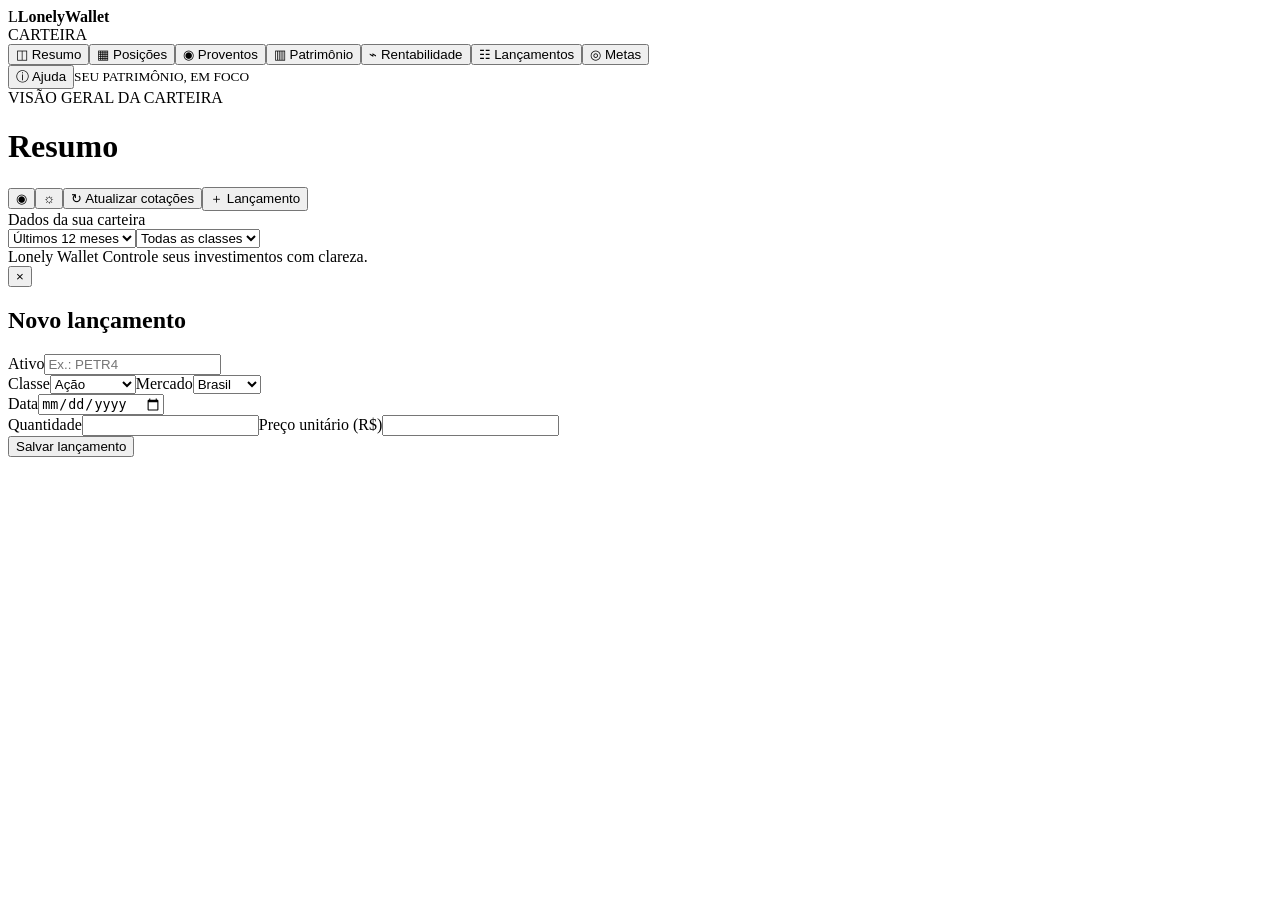
==== commit 77695396: "Add files via upload" ====
--- a/app/static/index.html
+++ b/app/static/index.html
@@ -1,20 +1,8 @@
 <!doctype html>
-<html lang="pt-BR"><head><meta charset="utf-8"><meta name="viewport" content="width=device-width,initial-scale=1"><meta name="theme-color" content="#151820"><title>Lonely Wallet</title><link rel="stylesheet" href="/style.css"></head>
-<body>
-<header class="topbar">
-  <div class="brand"><b>Lonely<span>Wallet</span></b><span class="brand-sep"></span><span class="portfolio-name">Minha carteira ▾</span></div>
-  <div class="top-actions"><button id="hide-values" title="Ocultar valores">◉</button><button id="theme" title="Alternar tema">☼</button><button id="help">ⓘ Ajuda</button><button class="menu-btn">☰</button></div>
-</header>
-<div class="subbar"><nav id="nav">
-<button class="active" data-page="resumo">⌂ <span>Resumo</span></button>
-<button data-page="posicoes">▦ <span>Posições</span></button>
-<button data-page="proventos">▤ <span>Proventos</span></button>
-<button data-page="patrimonio">◷ <span>Patrimônio</span></button>
-<button data-page="rentabilidade">⌁ <span>Rentabilidade</span></button>
-<button data-page="lancamentos">☷ <span>Lançamentos</span></button>
-</nav><div class="actions"><button class="outline" id="import-top">⇧ Integração B3</button><button class="primary" id="new-op">＋ Adicionar Lançamento</button></div></div>
-<main><div class="toolbar"><span id="updated">Sua carteira de investimentos</span><div><select id="period"><option value="12">Últimos 12 meses</option><option value="6">Últimos 6 meses</option><option value="3">Últimos 3 meses</option><option value="all">Desde o início</option></select><select id="class-filter"><option value="all">Todos os tipos</option><option value="acao">Ações</option><option value="fii">FIIs</option><option value="etf">ETFs</option><option value="renda_fixa">Renda fixa</option></select></div></div><section id="content"></section>
-<footer><div class="footer-brand">LonelyWallet</div><div>Seu patrimônio, em foco.</div><small>Os dados e indicadores são calculados a partir dos lançamentos e cotações disponíveis. Não constituem recomendação de investimento.</small></footer></main>
-<div class="modal hidden" id="modal"><form id="op-form" class="dialog"><button type="button" class="close" id="close">×</button><h2>Adicionar lançamento</h2><label>Ativo<input name="ticker" placeholder="Ex.: PETR4" required></label><div class="two"><label>Tipo<select name="tipo"><option value="acao">Ação</option><option value="fii">FII</option><option value="etf">ETF</option><option value="renda_fixa">Renda fixa</option></select></label><label>Mercado<select name="mercado"><option value="BR">Brasil</option><option value="EXT">Exterior</option></select></label></div><label>Data<input name="data" type="date" required></label><div class="two"><label>Quantidade<input name="qtd" type="number" step="any" required></label><label>Preço unitário (R$)<input name="preco" type="number" step="any" required></label></div><button class="primary full">Salvar lançamento</button></form></div>
-<div class="modal hidden" id="import-modal"><div class="dialog"><button class="close" id="close-import">×</button><h2>Integração B3</h2><p>Importe o arquivo Excel (.xlsx) de movimentações exportado pelo Portal do Investidor da B3.</p><input type="file" id="xlsx" accept=".xlsx"><p class="sub" id="import-result"></p><button class="primary full" id="do-import">Importar planilha</button></div></div>
-<script src="/app.js"></script></body></html>+<html lang="pt-BR"><head><meta charset="utf-8"><meta name="viewport" content="width=device-width,initial-scale=1"><meta name="theme-color" content="#11141b"><title>Lonely Wallet v1.7.0</title><link rel="stylesheet" href="/style.css"></head>
+<body><aside class="sidebar"><div class="brand"><span class="brandmark">L</span><b>Lonely<span>Wallet</span></b></div><div class="side-label">CARTEIRA</div><nav id="nav">
+<button class="active" data-page="resumo">◫ <span>Resumo</span></button><button data-page="posicoes">▦ <span>Posições</span></button><button data-page="proventos">◉ <span>Proventos</span></button><button data-page="patrimonio">▥ <span>Patrimônio</span></button><button data-page="rentabilidade">⌁ <span>Rentabilidade</span></button><button data-page="lancamentos">☷ <span>Lançamentos</span></button><button data-page="metas">◎ <span>Metas</span></button></nav><div class="sidebar-bottom"><button id="help">ⓘ <span>Ajuda</span></button><small>SEU PATRIMÔNIO, EM FOCO</small></div></aside>
+<main><header><div><div class="eyebrow">VISÃO GERAL DA CARTEIRA</div><h1 id="page-title">Resumo</h1></div><div class="actions"><button class="iconbtn" id="hide-values" title="Ocultar valores">◉</button><button class="iconbtn" id="theme" title="Alternar tema">☼</button><button class="outline" id="refresh">↻ Atualizar cotações</button><button class="primary" id="new-op">＋ Lançamento</button></div></header>
+<div class="toolbar"><span id="updated">Dados da sua carteira</span><div><select id="period"><option value="12">Últimos 12 meses</option><option value="6">Últimos 6 meses</option><option value="3">Últimos 3 meses</option><option value="all">Todo o período</option></select><select id="class-filter"><option value="all">Todas as classes</option><option value="acao">Ações</option><option value="fii">FIIs</option><option value="etf">ETFs</option><option value="renda_fixa">Renda fixa</option></select></div></div>
+<section id="content"></section><footer>Lonely Wallet <span>Controle seus investimentos com clareza.</span></footer></main>
+<div class="modal hidden" id="modal"><form id="op-form" class="dialog"><button type="button" class="close" id="close">×</button><h2>Novo lançamento</h2><label>Ativo<input name="ticker" placeholder="Ex.: PETR4" required></label><div class="two"><label>Classe<select name="tipo"><option value="acao">Ação</option><option value="fii">FII</option><option value="etf">ETF</option><option value="renda_fixa">Renda fixa</option></select></label><label>Mercado<select name="mercado"><option value="BR">Brasil</option><option value="EXT">Exterior</option></select></label></div><label>Data<input name="data" type="date" required></label><div class="two"><label>Quantidade<input name="qtd" type="number" step="any" required></label><label>Preço unitário (R$)<input name="preco" type="number" step="any" required></label></div><button class="primary full">Salvar lançamento</button></form></div><script src="/app.js"></script></body></html>
